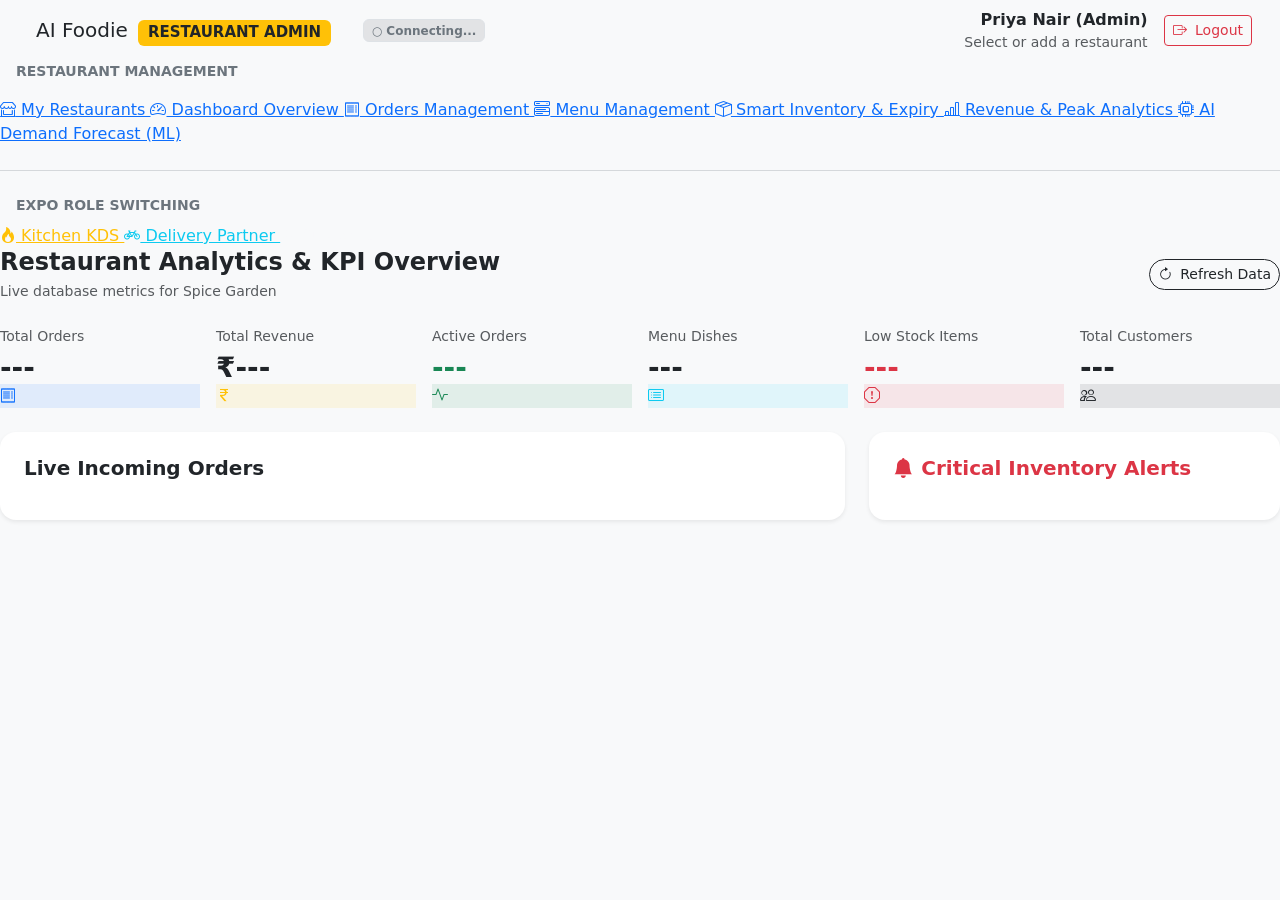
==== frontend/pages/admin-dashboard.html @ 6ed8cc40 "Update AI Foodie project" ====
<!DOCTYPE html>
<html lang="en">

<head>
  <meta charset="UTF-8">
  <meta name="viewport" content="width=device-width, initial-scale=1.0">
  <title>Restaurant Admin Dashboard – AI Foodie</title>
  <link rel="icon" href="/static/assets/aifoodie-mark.svg" type="image/svg+xml">
  <link href="https://fonts.googleapis.com/css2?family=Plus+Jakarta+Sans:wght@400;500;600;700;800&display=swap"
    rel="stylesheet">
  <link href="https://cdn.jsdelivr.net/npm/bootstrap@5.3.3/dist/css/bootstrap.min.css" rel="stylesheet">
  <link rel="stylesheet" href="https://cdn.jsdelivr.net/npm/bootstrap-icons@1.11.3/font/bootstrap-icons.min.css">
  <link rel="stylesheet" href="/css/style.css?v=20261118-visual-refresh">
  <!-- Chart.js (served locally for reliable dashboard rendering) -->
  <script src="/js/chart.umd.min.js"></script>
</head>

<body class="bg-light">

  <!-- Top Navbar -->
  <nav class="navbar navbar-custom sticky-top px-3">
    <div class="container-fluid">
      <div class="d-flex align-items-center gap-3">
        <a class="navbar-brand d-flex align-items-center gap-2 mb-0" href="/">
          <img class="brand-logo" src="/static/assets/aifoodie-mark.svg" alt="" aria-hidden="true">
          <span class="brand-font fs-5 text-dark">AI Foodie <span class="badge bg-warning text-dark ms-1">RESTAURANT
              ADMIN</span></span>
        </a>
        <span id="wsLiveIndicator" class="badge bg-secondary-subtle text-secondary border">○ Connecting...</span>
      </div>

      <div class="d-flex align-items-center gap-3">
        <time id="adminLiveClock" class="small text-muted d-none d-lg-inline" data-live-clock></time>
        <div class="d-none d-md-block text-end">
          <div class="fw-bold" id="adminUserName">Priya Nair (Admin)</div>
          <div class="small text-muted" id="adminRestaurantLabel">Select or add a restaurant</div>
        </div>
        <button class="btn btn-outline-danger btn-sm" onclick="API.logout()">
          <i class="bi bi-box-arrow-right me-1"></i> Logout
        </button>
      </div>
    </div>
  </nav>

  <div class="dashboard-container">
    <!-- Sidebar -->
    <div class="dashboard-sidebar">
      <div class="text-uppercase small text-secondary fw-bold mb-3 px-3">Restaurant Management</div>
      <a href="#restaurants" class="sidebar-link" onclick="switchTab('restaurants', this)">
        <i class="bi bi-shop-window"></i> My Restaurants
      </a>
      <a href="#overview" class="sidebar-link active" onclick="switchTab('overview', this)">
        <i class="bi bi-speedometer2"></i> Dashboard Overview
      </a>
      <a href="#orders" class="sidebar-link" onclick="switchTab('orders', this)">
        <i class="bi bi-receipt"></i> Orders Management
      </a>
      <a href="#menu" class="sidebar-link" onclick="switchTab('menu', this)">
        <i class="bi bi-menu-button-wide"></i> Menu Management
      </a>
      <a href="#inventory" class="sidebar-link" onclick="switchTab('inventory', this)">
        <i class="bi bi-box-seam"></i> Smart Inventory & Expiry
      </a>
      <a href="#analytics" class="sidebar-link" onclick="switchTab('analytics', this)">
        <i class="bi bi-bar-chart-line"></i> Revenue & Peak Analytics
      </a>
      <a href="#demand" class="sidebar-link" onclick="switchTab('demand', this)">
        <i class="bi bi-cpu"></i> AI Demand Forecast (ML)
      </a>

      <hr class="border-secondary my-4">
      <div class="text-uppercase small text-secondary fw-bold mb-2 px-3">Expo Role Switching</div>
      <a href="/pages/kitchen-dashboard.html" class="sidebar-link text-warning">
        <i class="bi bi-fire"></i> Kitchen KDS
      </a>
      <a href="/pages/delivery-dashboard.html" class="sidebar-link text-info">
        <i class="bi bi-bicycle"></i> Delivery Partner
      </a>
      <a href="/pages/customer-dashboard.html" class="sidebar-link text-light">
        <i class="bi bi-person"></i> Customer View
      </a>
    </div>

    <!-- Main Content Area -->
    <div class="dashboard-content">

      <div id="tab-restaurants" class="tab-pane" hidden>
        <div class="d-flex flex-wrap justify-content-between align-items-center gap-3 mb-4">
          <div>
            <h4 class="fw-bold mb-1">Restaurant Management</h4>
            <p class="text-muted small mb-0">Create restaurants and update the details customers see.</p>
          </div>
          <div class="d-flex gap-2">
            <select id="managedRestaurantSelect" class="form-select" aria-label="Select restaurant"
              onchange="selectManagedRestaurant(this.value)"></select>
            <button class="btn btn-primary-orange text-nowrap" type="button" onclick="startNewRestaurant()"><i
                class="bi bi-plus-lg me-1"></i> Add Restaurant</button>
          </div>
        </div>
        <div class="card border-0 shadow-sm rounded-4 p-4 bg-white">
          <form id="restaurantForm" class="row g-3">
            <div class="col-md-6"><label class="form-label">Restaurant name</label><input class="form-control"
                name="name" required maxlength="120"></div>
            <div class="col-md-6"><label class="form-label">Tagline</label><input class="form-control" name="tagline"
                maxlength="200"></div>
            <div class="col-md-6"><label class="form-label">Cuisine types</label><input class="form-control"
                name="cuisine_type" placeholder="Indian, Chinese" required></div>
            <div class="col-md-6"><label class="form-label">Phone</label><input class="form-control" name="phone"
                required></div>
            <div class="col-12"><label class="form-label">Description</label><textarea class="form-control"
                name="description" rows="2" required maxlength="1000"></textarea></div>
            <div class="col-md-8"><label class="form-label">Street address</label><input class="form-control"
                name="address" required maxlength="255"></div>
            <div class="col-md-4"><label class="form-label">City</label><input class="form-control" name="city"
                value="Bangalore" required></div>
            <div class="col-md-8"><label class="form-label">Image URL</label><input class="form-control" type="url"
                name="image_url" required maxlength="500"></div>
            <div class="col-md-4"><label class="form-label">Delivery time (minutes)</label><input class="form-control"
                type="number" name="delivery_time_mins" min="1" max="240" value="30" required></div>
            <div class="col-md-4"><label class="form-label">Cost for two (₹)</label><input class="form-control"
                type="number" name="cost_for_two" min="0" step="0.01" value="300" required></div>
            <div class="col-md-4 d-flex align-items-end pb-2">
              <div class="form-check"><input class="form-check-input" type="checkbox" name="is_pure_veg"
                  id="restaurantPureVeg"><label class="form-check-label" for="restaurantPureVeg">Pure vegetarian
                  kitchen</label></div>
            </div>
            <div class="col-12 d-flex gap-2"><button id="restaurantSaveButton" class="btn btn-primary-orange"
                type="submit">Save Restaurant</button><button class="btn btn-outline-secondary" type="button"
                onclick="startNewRestaurant()">Clear / Add New</button></div>
          </form>
        </div>
      </div>

      <!-- TAB 1: OVERVIEW -->
      <div id="tab-overview" class="tab-pane active">
        <div class="d-flex justify-content-between align-items-center mb-4">
          <div>
            <h4 class="fw-bold mb-1">Restaurant Analytics & KPI Overview</h4>
            <p class="text-muted small mb-0">Live database metrics for Spice Garden</p>
          </div>
          <button class="btn btn-outline-dark btn-sm rounded-pill" onclick="loadOverviewData()">
            <i class="bi bi-arrow-clockwise me-1"></i> Refresh Data
          </button>
        </div>

        <!-- KPI Cards Grid -->
        <div class="row g-3 mb-4">
          <div class="col-xl-2 col-md-4 col-6">
            <div class="stat-card">
              <div>
                <div class="text-muted small">Total Orders</div>
                <h3 class="fw-bold mb-0 mt-1" id="kpiTotalOrders">---</h3>
              </div>
              <div class="stat-icon bg-primary bg-opacity-10 text-primary"><i class="bi bi-receipt"></i></div>
            </div>
          </div>

          <div class="col-xl-2 col-md-4 col-6">
            <div class="stat-card">
              <div>
                <div class="text-muted small">Total Revenue</div>
                <h3 class="fw-bold brand-orange mb-0 mt-1" id="kpiTotalRevenue">₹---</h3>
              </div>
              <div class="stat-icon bg-warning bg-opacity-10 text-warning"><i class="bi bi-currency-rupee"></i></div>
            </div>
          </div>

          <div class="col-xl-2 col-md-4 col-6">
            <div class="stat-card">
              <div>
                <div class="text-muted small">Active Orders</div>
                <h3 class="fw-bold text-success mb-0 mt-1" id="kpiActiveOrders">---</h3>
              </div>
              <div class="stat-icon bg-success bg-opacity-10 text-success"><i class="bi bi-activity"></i></div>
            </div>
          </div>

          <div class="col-xl-2 col-md-4 col-6">
            <div class="stat-card">
              <div>
                <div class="text-muted small">Menu Dishes</div>
                <h3 class="fw-bold mb-0 mt-1" id="kpiMenuItems">---</h3>
              </div>
              <div class="stat-icon bg-info bg-opacity-10 text-info"><i class="bi bi-card-list"></i></div>
            </div>
          </div>

          <div class="col-xl-2 col-md-4 col-6">
            <div class="stat-card">
              <div>
                <div class="text-muted small">Low Stock Items</div>
                <h3 class="fw-bold text-danger mb-0 mt-1" id="kpiLowStock">---</h3>
              </div>
              <div class="stat-icon bg-danger bg-opacity-10 text-danger"><i class="bi bi-exclamation-octagon"></i></div>
            </div>
          </div>

          <div class="col-xl-2 col-md-4 col-6">
            <div class="stat-card">
              <div>
                <div class="text-muted small">Total Customers</div>
                <h3 class="fw-bold mb-0 mt-1" id="kpiCustomerCount">---</h3>
              </div>
              <div class="stat-icon bg-dark bg-opacity-10 text-dark"><i class="bi bi-people"></i></div>
            </div>
          </div>
        </div>

        <!-- Quick Summary & Quick Actions Row -->
        <div class="row g-4 mb-4">
          <div class="col-lg-8">
            <div class="card border-0 shadow-sm rounded-4 p-4 bg-white">
              <h5 class="fw-bold mb-3">Live Incoming Orders</h5>
              <div id="overviewLiveOrdersTable" class="table-responsive">
                <!-- Dynamic table -->
              </div>
            </div>
          </div>

          <div class="col-lg-4">
            <div class="card border-0 shadow-sm rounded-4 p-4 bg-white mb-4">
              <h5 class="fw-bold mb-3 text-danger"><i class="bi bi-bell-fill me-2"></i>Critical Inventory Alerts</h5>
              <div id="overviewLowStockList" class="d-flex flex-column gap-2">
                <!-- Dynamic low stock list -->
              </div>
            </div>
          </div>
        </div>
      </div>

      <!-- TAB 2: ORDERS MANAGEMENT -->
      <div id="tab-orders" class="tab-pane" hidden>
        <div class="d-flex justify-content-between align-items-center mb-4">
          <div>
            <h4 class="fw-bold mb-1">Incoming & Active Orders</h4>
            <p class="text-muted small mb-0">Accept, reject, and update live orders</p>
          </div>
          <div class="d-flex gap-2">
            <select id="adminOrderStatusFilter" class="form-select form-select-sm" onchange="loadAdminOrders()">
              <option value="all">All Statuses</option>
              <option value="pending">Pending</option>
              <option value="confirmed">Confirmed</option>
              <option value="preparing">Preparing</option>
              <option value="ready">Ready</option>
              <option value="out_for_delivery">Out For Delivery</option>
              <option value="delivered">Delivered</option>
            </select>
            <button class="btn btn-outline-dark btn-sm" onclick="loadAdminOrders()"><i
                class="bi bi-arrow-clockwise"></i></button>
          </div>
        </div>

        <div class="card border-0 shadow-sm rounded-4 p-4 bg-white">
          <div class="table-responsive">
            <table class="table table-hover align-middle mb-0">
              <thead class="table-light small text-uppercase">
                <tr>
                  <th>Order #</th>
                  <th>Customer</th>
                  <th>Items</th>
                  <th>Total</th>
                  <th>Priority</th>
                  <th>Status</th>
                  <th>Actions</th>
                </tr>
              </thead>
              <tbody id="adminOrdersTableBody">
                <!-- Dynamic rows -->
              </tbody>
            </table>
          </div>
        </div>
      </div>

      <!-- TAB 3: MENU MANAGEMENT -->
      <div id="tab-menu" class="tab-pane" hidden>
        <div class="d-flex justify-content-between align-items-center mb-4">
          <div>
            <h4 class="fw-bold mb-1">Restaurant Menu Management</h4>
            <p class="text-muted small mb-0">Manage food items, pricing, images, and live availability</p>
          </div>
          <button class="btn btn-primary-orange btn-sm" data-bs-toggle="modal" data-bs-target="#addDishModal">
            <i class="bi bi-plus-lg me-1"></i> Add New Dish
          </button>
        </div>

        <div class="card border-0 shadow-sm rounded-4 p-4 bg-white">
          <div class="table-responsive">
            <table class="table table-hover align-middle mb-0">
              <thead class="table-light small text-uppercase">
                <tr>
                  <th>Dish</th>
                  <th>Category</th>
                  <th>Price</th>
                  <th>Prep Time</th>
                  <th>Availability</th>
                  <th>Actions</th>
                </tr>
              </thead>
              <tbody id="adminMenuTableBody">
                <!-- Dynamic rows -->
              </tbody>
            </table>
          </div>
        </div>
      </div>

      <!-- TAB 4: SMART INVENTORY & WASTE -->
      <div id="tab-inventory" class="tab-pane" hidden>
        <div class="d-flex justify-content-between align-items-center mb-4">
          <div>
            <h4 class="fw-bold mb-1">Smart Ingredient Inventory & Food Waste Prevention</h4>
            <p class="text-muted small mb-0">Automatic order deductions, low-stock threshold triggers, and shelf-life
              tracking</p>
          </div>
          <button class="btn btn-outline-dark btn-sm rounded-pill" onclick="loadInventoryTab()">
            <i class="bi bi-arrow-clockwise me-1"></i> Refresh Stock
          </button>
        </div>

        <div class="card border-0 shadow-sm rounded-4 p-4 bg-white mb-4">
          <h5 class="fw-bold mb-3"><i class="bi bi-plus-circle text-success me-2"></i>Add Ingredient</h5>
          <form id="addIngredientForm" class="row g-3">
            <div class="col-md-4">
              <label class="form-label small fw-bold" for="ingredientName">Name</label>
              <input id="ingredientName" class="form-control" type="text" maxlength="120" required>
            </div>
            <div class="col-md-3">
              <label class="form-label small fw-bold" for="ingredientCategory">Category</label>
              <input id="ingredientCategory" class="form-control" type="text" maxlength="60" value="Produce" required>
            </div>
            <div class="col-md-2">
              <label class="form-label small fw-bold" for="ingredientUnit">Unit</label>
              <input id="ingredientUnit" class="form-control" type="text" maxlength="20" value="kg" required>
            </div>
            <div class="col-md-3">
              <label class="form-label small fw-bold" for="ingredientExpiry">Expiry date</label>
              <input id="ingredientExpiry" class="form-control" type="date">
            </div>
            <div class="col-md-3">
              <label class="form-label small fw-bold" for="ingredientStock">Starting stock</label>
              <input id="ingredientStock" class="form-control" type="number" min="0" step="0.01" value="0" required>
            </div>
            <div class="col-md-3">
              <label class="form-label small fw-bold" for="ingredientReorderLevel">Reorder level</label>
              <input id="ingredientReorderLevel" class="form-control" type="number" min="0" step="0.01" value="5" required>
            </div>
            <div class="col-md-3">
              <label class="form-label small fw-bold" for="ingredientCost">Cost per unit (₹)</label>
              <input id="ingredientCost" class="form-control" type="number" min="0" step="0.01" value="0" required>
            </div>
            <div class="col-md-3 d-flex align-items-end">
              <button id="addIngredientButton" class="btn btn-success w-100" type="submit">
                <i class="bi bi-plus-lg me-1"></i>Add Ingredient
              </button>
            </div>
          </form>
        </div>

        <div class="row g-4 mb-4">
          <!-- Low Stock Thresholds -->
          <div class="col-lg-6">
            <div class="card border-0 shadow-sm rounded-4 p-4 bg-white h-100">
              <h5 class="fw-bold mb-3 text-danger"><i class="bi bi-exclamation-triangle-fill me-2"></i>Low-Stock Restock
                Alerts</h5>
              <div id="inventoryAlertsList" class="d-flex flex-column gap-3">
                <!-- Dynamic items -->
              </div>
            </div>
          </div>

          <!-- Expiry & Waste Reduction -->
          <div class="col-lg-6">
            <div class="card border-0 shadow-sm rounded-4 p-4 bg-white h-100">
              <h5 class="fw-bold mb-3 text-warning"><i class="bi bi-hourglass-bottom me-2"></i>Expiry & Shelf-Life Watch
                (< 3 Days)</h5>
                  <div id="inventoryExpiryList" class="d-flex flex-column gap-3">
                    <!-- Dynamic items -->
                  </div>
            </div>
          </div>
        </div>

        <!-- Full Inventory Table -->
        <div class="card border-0 shadow-sm rounded-4 p-4 bg-white">
          <h5 class="fw-bold mb-3">All Monitored Ingredients</h5>
          <div id="inventoryTableContainer" class="table-responsive">
            <!-- Dynamic table -->
          </div>
        </div>

        <div class="row g-4 mt-1">
          <div class="col-lg-5">
            <div class="card border-0 shadow-sm rounded-4 p-4 bg-white h-100">
              <h5 class="fw-bold mb-3 text-danger"><i class="bi bi-trash3 me-2"></i>Log Food Waste</h5>
              <form id="wasteLogForm" class="row g-3">
                <div class="col-12">
                  <label class="form-label small fw-bold" for="wasteIngredientId">Ingredient</label>
                  <select id="wasteIngredientId" class="form-select" required>
                    <option value="">Choose an ingredient</option>
                  </select>
                </div>
                <div class="col-md-6">
                  <label class="form-label small fw-bold" for="wasteQuantity">Quantity</label>
                  <input id="wasteQuantity" class="form-control" type="number" min="0.01" step="0.01" required>
                </div>
                <div class="col-md-6">
                  <label class="form-label small fw-bold" for="wasteReason">Reason</label>
                  <select id="wasteReason" class="form-select" required>
                    <option value="Expired">Expired</option>
                    <option value="Spoiled">Spoiled</option>
                    <option value="Overproduction">Overproduction</option>
                    <option value="Damage / Spillage">Damage / Spillage</option>
                    <option value="Incorrect preparation">Incorrect preparation</option>
                  </select>
                </div>
                <div class="col-12">
                  <button class="btn btn-danger w-100" type="submit"><i class="bi bi-trash me-1"></i>Record Waste</button>
                </div>
              </form>
            </div>
          </div>
          <div class="col-lg-7">
            <div class="card border-0 shadow-sm rounded-4 p-4 bg-white h-100">
              <h5 class="fw-bold mb-3 text-success"><i class="bi bi-lightbulb me-2"></i>Waste Prevention Actions</h5>
              <div id="wastePreventionList" class="d-flex flex-column gap-3"></div>
            </div>
          </div>
        </div>
      </div>

      <!-- TAB 5: REVENUE & PEAK HOURS ANALYTICS (Chart.js) -->
      <div id="tab-analytics" class="tab-pane" hidden>
        <div class="d-flex justify-content-between align-items-center mb-4">
          <div>
            <h4 class="fw-bold mb-1">Sales & Operational Analytics</h4>
            <p class="text-muted small mb-0">Generated directly from SQL database transaction logs</p>
          </div>
        </div>

        <div class="row g-4 mb-4">
          <div class="col-lg-8">
            <div class="card border-0 shadow-sm rounded-4 p-4 bg-white">
              <div class="d-flex justify-content-between align-items-center mb-3">
                <h5 class="fw-bold mb-0">Revenue Analytics (Last 7 Days)</h5>
                <span class="badge bg-success-subtle text-success">Daily Aggregation</span>
              </div>
              <div class="chart-panel chart-panel-tall">
                <canvas id="dailyRevenueChart"></canvas>
              </div>
            </div>
          </div>

          <div class="col-lg-4">
            <div class="card border-0 shadow-sm rounded-4 p-4 bg-white">
              <h5 class="fw-bold mb-3">Peak Ordering Hours</h5>
              <div class="chart-panel chart-panel-tall">
                <canvas id="peakHoursChart"></canvas>
              </div>
            </div>
          </div>
        </div>

        <div class="row g-4">
          <div class="col-lg-6">
            <div class="card border-0 shadow-sm rounded-4 p-4 bg-white">
              <h5 class="fw-bold mb-3">Best-Selling Dishes</h5>
              <div class="chart-panel chart-panel-short">
                <canvas id="bestsellersChart"></canvas>
              </div>
            </div>
          </div>

          <div class="col-lg-6">
            <div class="card border-0 shadow-sm rounded-4 p-4 bg-white">
              <h5 class="fw-bold mb-3">Monthly Growth Trends</h5>
              <div class="chart-panel chart-panel-short">
                <canvas id="monthlyGrowthChart"></canvas>
              </div>
            </div>
          </div>
        </div>

        <div class="row g-4 mt-1">
          <div class="col-lg-12">
            <div class="card border-0 shadow-sm rounded-4 p-4 bg-white">
              <h5 class="fw-bold mb-3">Dish Sales Performance</h5>
              <div class="table-responsive">
                <table class="table align-middle mb-0">
                  <thead><tr><th>Performance</th><th>Dish</th><th>Orders</th><th>Revenue</th></tr></thead>
                  <tbody id="salesPerformanceTable"><tr><td colspan="4" class="text-muted">Loading...</td></tr></tbody>
                </table>
              </div>
            </div>
          </div>
        </div>
      </div>

      <!-- TAB 6: AI DEMAND FORECAST -->
      <div id="tab-demand" class="tab-pane" hidden>
        <div class="d-flex justify-content-between align-items-center mb-4">
          <div>
            <span class="badge bg-dark text-white rounded-pill mb-1"><i class="bi bi-cpu text-warning me-1"></i>
              SCIKIT-LEARN POWERED</span>
            <h4 class="fw-bold mb-1">AI Food Demand Prediction</h4>
            <p class="text-muted small mb-0">RandomForestRegressor forecasting tomorrow's demand and optimal prep
              buffers</p>
          </div>
          <button class="btn btn-outline-dark btn-sm rounded-pill" onclick="loadDemandForecast()">
            <i class="bi bi-arrow-clockwise me-1"></i> Re-Train & Forecast
          </button>
        </div>

        <div class="card border-0 shadow-sm rounded-4 p-4 bg-white">
          <div class="table-responsive">
            <table class="table table-hover align-middle mb-0">
              <thead class="table-light small text-uppercase">
                <tr>
                  <th>Dish Name</th>
                  <th>Category</th>
                  <th>Current Price</th>
                  <th>Predicted Demand (Tomorrow)</th>
                  <th>Recommended Prep Qty</th>
                  <th>Estimated Peak Hour</th>
                  <th>Confidence</th>
                </tr>
              </thead>
              <tbody id="demandForecastTableBody">
                <!-- Dynamic rows -->
              </tbody>
            </table>
          </div>
        </div>
      </div>

    </div>
  </div>

  <!-- Add New Dish Modal -->
  <div class="modal fade" id="addDishModal" tabindex="-1">
    <div class="modal-dialog modal-dialog-centered">
      <div class="modal-content rounded-4 border-0">
        <div class="modal-header border-0 pb-0">
          <h5 class="modal-title fw-bold">Add New Food Item</h5>
          <button type="button" class="btn-close" data-bs-dismiss="modal"></button>
        </div>
        <div class="modal-body">
          <form id="addDishForm">
            <div class="mb-3">
              <label class="form-label small fw-bold">Dish Name</label>
              <input type="text" id="dishName" class="form-control" required placeholder="e.g. Mysore Masala Dosa">
            </div>
            <div class="row g-2 mb-3">
              <div class="col-6">
                <label class="form-label small fw-bold">Price (₹)</label>
                <input type="number" id="dishPrice" class="form-control" required min="1" step="0.5" value="120">
              </div>
              <div class="col-6">
                <label class="form-label small fw-bold">Discount Price (Optional)</label>
                <input type="number" id="dishDiscount" class="form-control" min="1" step="0.5">
              </div>
            </div>
            <div class="row g-2 mb-3">
              <div class="col-6">
                <label class="form-label small fw-bold">Category</label>
                <select id="dishCategory" class="form-select">
                  <option value="1">South Indian</option>
                  <option value="2">North Indian</option>
                  <option value="3">Pizza</option>
                  <option value="4">Burgers</option>
                  <option value="5">Biryani</option>
                </select>
              </div>
              <div class="col-6">
                <label class="form-label small fw-bold">Prep Time (Mins)</label>
                <input type="number" id="dishPrepTime" class="form-control" required min="1" value="15">
              </div>
            </div>
            <div class="mb-3">
              <label class="form-label small fw-bold">Image URL</label>
              <input type="url" id="dishImageUrl" class="form-control" required
                value="https://images.unsplash.com/photo-1668236543090-82eba5ee5976?w=600&auto=format&fit=crop&q=80">
            </div>
            <div class="mb-3">
              <label class="form-label small fw-bold">Description</label>
              <textarea id="dishDescription" class="form-control" rows="2"
                placeholder="Describe the flavors and ingredients..."></textarea>
            </div>
            <div class="form-check form-switch mb-3">
              <input class="form-check-input" type="checkbox" id="dishIsVeg" checked>
              <label class="form-check-label small fw-bold text-success" for="dishIsVeg">100% Vegetarian</label>
            </div>
            <button type="submit" class="btn btn-primary-orange w-100 py-2">Create Menu Item</button>
          </form>
        </div>
      </div>
    </div>
  </div>

  <script src="https://cdn.jsdelivr.net/npm/bootstrap@5.3.3/dist/js/bootstrap.bundle.min.js"></script>
  <script src="/js/api.js?v=20261119-inventory"></script>
  <script src="/js/auth.js"></script>
  <script src="/js/websocket.js"></script>
  <script src="/js/ui.js?v=20261119-datetime"></script>

  <script>
    let dailyChart = null;
    let peakChart = null;
    let bestsellersChart = null;
    let monthlyChart = null;
    let selectedRestaurantId = null;
    let editingRestaurantId = null;
    let currentInventoryItems = [];

    document.addEventListener("DOMContentLoaded", async () => {
      // Guard: Restaurant Admin or Super Admin only
      if (!Auth.checkAuthGuard(["restaurant_admin", "super_admin"])) return;

      await loadManagedRestaurants();
      if (selectedRestaurantId) {
        refreshRestaurantData();
        const hashTab = window.location.hash.replace("#", "");
        if (["restaurants", "overview", "orders", "menu", "inventory", "analytics", "demand"].includes(hashTab)) {
          const link = document.querySelector(`.sidebar-link[href="#${hashTab}"]`);
          if (link) switchTab(hashTab, link);
        }
      }
      else switchTab("restaurants", document.querySelector('[href="#restaurants"]'));
      document.getElementById("restaurantForm").addEventListener("submit", saveRestaurant);
      document.getElementById("addIngredientForm").addEventListener("submit", addInventoryIngredient);
      document.getElementById("wasteLogForm").addEventListener("submit", logFoodWaste);

      // Listen to real-time events
      WSClient.addListener((event) => {
        if (event.event === "NEW_ORDER" || event.event === "ORDER_STATUS_CHANGED") {
          loadOverviewData();
          loadAdminOrders();
        }
      });

      // Handle Add Dish Form
      document.getElementById("addDishForm").addEventListener("submit", async (e) => {
        e.preventDefault();
        const payload = {
          restaurant_id: selectedRestaurantId,
          category_id: parseInt(document.getElementById("dishCategory").value),
          name: document.getElementById("dishName").value.trim(),
          description: document.getElementById("dishDescription").value.trim() || "Delicious chef prepared food.",
          image_url: document.getElementById("dishImageUrl").value.trim(),
          price: parseFloat(document.getElementById("dishPrice").value),
          discount_price: document.getElementById("dishDiscount").value ? parseFloat(document.getElementById("dishDiscount").value) : null,
          prep_time_minutes: parseInt(document.getElementById("dishPrepTime").value),
          is_veg: document.getElementById("dishIsVeg").checked
        };

        try {
          await API.request("/api/menu/item", { method: "POST", body: JSON.stringify(payload) });
          Auth.showToast("New dish added to menu!", "success");
          bootstrap.Modal.getInstance(document.getElementById("addDishModal")).hide();
          document.getElementById("addDishForm").reset();
          loadAdminMenu();
        } catch (err) {
          Auth.showToast(err.message, "danger");
        }
      });
    });

    async function loadManagedRestaurants() {
      const select = document.getElementById("managedRestaurantSelect");
      try {
        const restaurants = await API.getManagedRestaurants();
        select.innerHTML = restaurants.map(r => `<option value="${r.id}">${r.name}</option>`).join("");
        if (restaurants.length) {
          selectedRestaurantId = restaurants.some(r => r.id === Number(selectedRestaurantId))
            ? Number(selectedRestaurantId)
            : restaurants[0].id;
          select.value = selectedRestaurantId;
          const current = restaurants.find(r => r.id === selectedRestaurantId);
          document.getElementById("adminRestaurantLabel").textContent = current ? `${current.name} • ${current.city}` : "";
          populateRestaurantForm(current);
        } else {
          selectedRestaurantId = null;
          select.innerHTML = '<option value="">No restaurants yet</option>';
          document.getElementById("adminRestaurantLabel").textContent = "Add your first restaurant";
          startNewRestaurant();
        }
        return restaurants;
      } catch (err) {
        Auth.showToast(err.message || "Could not load restaurants", "danger");
        select.innerHTML = '<option value="">Unable to load restaurants</option>';
        return [];
      }
    }

    function refreshRestaurantData() {
      if (!selectedRestaurantId) return;
      loadOverviewData();
      loadAdminOrders();
      loadAdminMenu();
      loadInventoryTab();
      loadAnalyticsCharts();
      loadDemandForecast();
    }

    function selectManagedRestaurant(id) {
      selectedRestaurantId = Number(id) || null;
      const option = [...document.getElementById("managedRestaurantSelect").options]
        .find(item => Number(item.value) === selectedRestaurantId);
      if (option) document.getElementById("adminRestaurantLabel").textContent = option.textContent;
      API.getManagedRestaurants().then(items => {
        const restaurant = items.find(item => item.id === selectedRestaurantId);
        if (restaurant) {
          document.getElementById("adminRestaurantLabel").textContent = `${restaurant.name} • ${restaurant.city}`;
          populateRestaurantForm(restaurant);
        }
      });
      refreshRestaurantData();
    }

    function startNewRestaurant() {
      editingRestaurantId = null;
      document.getElementById("restaurantForm").reset();
      document.getElementById("restaurantSaveButton").textContent = "Create Restaurant";
      document.getElementById("managedRestaurantSelect").value = "";
    }

    function populateRestaurantForm(restaurant) {
      if (!restaurant) return;
      editingRestaurantId = restaurant.id;
      const form = document.getElementById("restaurantForm");
      for (const key of ["name", "tagline", "description", "cuisine_type", "address", "city", "phone", "image_url", "delivery_time_mins", "cost_for_two"]) {
        form.elements[key].value = restaurant[key] ?? "";
      }
      form.elements.is_pure_veg.checked = Boolean(restaurant.is_pure_veg);
      document.getElementById("restaurantSaveButton").textContent = "Save Changes";
    }

    async function saveRestaurant(event) {
      event.preventDefault();
      const form = event.currentTarget;
      const payload = Object.fromEntries(new FormData(form).entries());
      payload.is_pure_veg = form.elements.is_pure_veg.checked;
      payload.delivery_time_mins = Number(payload.delivery_time_mins);
      payload.cost_for_two = Number(payload.cost_for_two);
      const wasEditing = Boolean(editingRestaurantId);
      try {
        const saved = wasEditing
          ? await API.updateRestaurant(editingRestaurantId, payload)
          : await API.createRestaurant(payload);
        selectedRestaurantId = saved.id;
        await loadManagedRestaurants();
        document.getElementById("managedRestaurantSelect").value = saved.id;
        Auth.showToast(wasEditing ? "Restaurant details updated" : "Restaurant created", "success");
        refreshRestaurantData();
      } catch (err) {
        Auth.showToast(err.message || "Could not save restaurant", "danger");
      }
    }

    function switchTab(tabId, el) {
      document.querySelectorAll(".tab-pane").forEach(p => { p.hidden = true; p.classList.remove("active"); });
      document.querySelectorAll(".sidebar-link").forEach(l => l.classList.remove("active"));
      const target = document.getElementById(`tab-${tabId}`);
      target.hidden = false;
      target.classList.add("active");
      el.classList.add("active");
      window.requestAnimationFrame(() => {
        if (tabId === "analytics") loadAnalyticsCharts();
        if (tabId === "inventory") loadInventoryTab();
        if (tabId === "demand") loadDemandForecast();
        if (tabId === "overview") loadOverviewData();
      });
    }

    async function loadOverviewData() {
      try {
        const stats = await API.getAdminStats(selectedRestaurantId);
        document.getElementById("kpiTotalOrders").textContent = stats.total_orders;
        document.getElementById("kpiTotalRevenue").textContent = `₹${stats.total_revenue.toFixed(2)}`;
        document.getElementById("kpiActiveOrders").textContent = stats.active_orders;
        document.getElementById("kpiMenuItems").textContent = stats.total_menu_items;
        document.getElementById("kpiLowStock").textContent = stats.low_stock_items;
        document.getElementById("kpiCustomerCount").textContent = stats.customer_count;

        // Load active orders mini table
        const orders = await API.getAdminOrders(selectedRestaurantId, "all");
        const activeOrders = orders.filter(o => ["pending", "confirmed", "preparing", "ready", "out_for_delivery"].includes(o.status)).slice(0, 5);

        const tableContainer = document.getElementById("overviewLiveOrdersTable");
        if (activeOrders.length === 0) {
          tableContainer.innerHTML = `<div class="text-muted small py-3">No active orders at the moment.</div>`;
        } else {
          tableContainer.innerHTML = `
            <table class="table table-sm align-middle">
              <thead>
                <tr>
                  <th>Order #</th>
                  <th>Customer</th>
                  <th>Items</th>
                  <th>Total</th>
                  <th>Status</th>
                </tr>
              </thead>
              <tbody>
                ${activeOrders.map(o => `
                  <tr>
                    <td><strong>#${o.order_number}</strong></td>
                    <td>${o.customer_name}</td>
                    <td>${o.items.map(i => `${i.quantity}x ${i.name}`).join(', ')}</td>
                    <td class="brand-orange fw-bold">₹${o.total_amount.toFixed(2)}</td>
                    <td><span class="badge ${o.status === 'pending' ? 'bg-warning text-dark' : 'bg-primary'} text-uppercase">${o.status}</span></td>
                  </tr>
                `).join('')}
              </tbody>
            </table>
          `;
        }
      } catch (err) {
        console.error("Overview error:", err);
      }
    }

    async function loadAdminOrders() {
      const filter = document.getElementById("adminOrderStatusFilter")?.value || "all";
      const tbody = document.getElementById("adminOrdersTableBody");
      try {
        const orders = await API.getAdminOrders(selectedRestaurantId, filter);
        if (orders.length === 0) {
          tbody.innerHTML = `<tr><td colspan="7" class="text-center py-4 text-muted">No orders found.</td></tr>`;
          return;
        }

        tbody.innerHTML = orders.map(o => `
          <tr>
            <td><strong>#${o.order_number}</strong><div class="small text-muted">${UI.escapeHtml(UI.formatDateTime(o.created_at))}</div></td>
            <td>${o.customer_name}<div class="small text-muted">${o.customer_phone || ''}</div></td>
            <td><small>${o.items.map(i => `${i.quantity}x ${i.name}`).join('<br>')}</small></td>
            <td class="fw-bold brand-orange">₹${o.total_amount.toFixed(2)}</td>
            <td><span class="badge bg-dark">Score: ${o.priority_score.toFixed(1)}</span></td>
            <td>
              <span class="badge ${o.status === 'delivered' ? 'bg-success' : o.status === 'cancelled' ? 'bg-danger' : 'bg-warning text-dark'} text-uppercase">
                ${o.status}
              </span>
            </td>
            <td>
              <div class="dropdown">
                <button class="btn btn-sm btn-outline-dark dropdown-toggle" type="button" data-bs-toggle="dropdown">
                  Action
                </button>
                <ul class="dropdown-menu">
                  ${o.status === 'pending' ? `<li><button class="dropdown-item" onclick="updateOrderStatus(${o.id}, 'confirmed')">Accept Order</button></li><li><button class="dropdown-item text-danger" onclick="updateOrderStatus(${o.id}, 'cancelled')">Cancel / Reject</button></li>` : ''}
                  ${o.status === 'confirmed' ? `<li><button class="dropdown-item" onclick="updateOrderStatus(${o.id}, 'preparing')">Set Preparing</button></li><li><button class="dropdown-item text-danger" onclick="updateOrderStatus(${o.id}, 'cancelled')">Cancel / Reject</button></li>` : ''}
                  ${o.status === 'preparing' ? `<li><button class="dropdown-item" onclick="updateOrderStatus(${o.id}, 'ready')">Mark Ready</button></li><li><button class="dropdown-item text-danger" onclick="updateOrderStatus(${o.id}, 'cancelled')">Cancel / Reject</button></li>` : ''}
                  ${o.status === 'ready' ? `<li><button class="dropdown-item text-danger" onclick="updateOrderStatus(${o.id}, 'cancelled')">Cancel Order</button></li>` : ''}
                  ${!['pending', 'confirmed', 'preparing', 'ready'].includes(o.status) ? '<li><span class="dropdown-item-text text-muted">No actions available</span></li>' : ''}
                </ul>
              </div>
            </td>
          </tr>
        `).join('');
      } catch (err) {
        tbody.innerHTML = `<tr><td colspan="7" class="text-danger">${err.message}</td></tr>`;
      }
    }

    async function updateOrderStatus(orderId, status) {
      try {
        await API.updateOrderStatus(orderId, status, `Admin updated status to ${status}`);
        Auth.showToast(`Order status updated to ${status}`, "success");
        loadAdminOrders();
        loadOverviewData();
      } catch (err) {
        Auth.showToast(err.message, "danger");
      }
    }

    async function loadAdminMenu() {
      const tbody = document.getElementById("adminMenuTableBody");
      try {
        const items = await API.getMenuItems({ restaurant_id: selectedRestaurantId });
        tbody.innerHTML = items.map(item => `
          <tr>
            <td>
              <div class="d-flex align-items-center gap-2">
                <img src="${item.image_url}" alt="${item.name}" class="rounded-2 admin-menu-thumbnail">
                <div>
                  <div class="d-flex align-items-center gap-1">
                    <span class="${item.is_veg ? 'veg-indicator' : 'nonveg-indicator'}"></span>
                    <strong>${item.name}</strong>
                  </div>
                  <div class="small text-muted line-clamp-1 admin-menu-description">${item.description}</div>
                </div>
              </div>
            </td>
            <td><span class="badge bg-light text-dark border">${item.category ? item.category.name : 'Main'}</span></td>
            <td class="fw-bold brand-orange">₹${item.price.toFixed(2)}</td>
            <td>${item.prep_time_minutes}m</td>
            <td>
              <span class="badge ${item.is_available ? 'bg-success' : 'bg-danger'}">
                ${item.is_available ? 'Available' : 'Out of Stock'}
              </span>
            </td>
            <td>
              <button class="btn btn-sm btn-outline-dark me-1" onclick="toggleItemAvail(${item.id})">
                <i class="bi bi-power"></i> Toggle
              </button>
            </td>
          </tr>
        `).join('');
      } catch (err) {
        tbody.innerHTML = `<tr><td colspan="6" class="text-danger">${err.message}</td></tr>`;
      }
    }

    async function toggleItemAvail(itemId) {
      try {
        const res = await API.toggleMenuItemAvailability(itemId);
        Auth.showToast(res.message, "info");
        loadAdminMenu();
      } catch (err) {
        Auth.showToast(err.message, "danger");
      }
    }

    async function loadInventoryTab() {
      try {
        const inv = await API.getInventory(selectedRestaurantId);

        const ingredients = Array.isArray(inv.inventory_items) ? inv.inventory_items : [];
        currentInventoryItems = ingredients;
        const wasteSelect = document.getElementById("wasteIngredientId");
        wasteSelect.innerHTML = '<option value="">Choose an ingredient</option>' + ingredients.map(item =>
          `<option value="${Number(item.id)}">${UI.escapeHtml(item.name)} · ${item.current_stock} ${UI.escapeHtml(item.unit)}</option>`
        ).join("");

        document.getElementById("inventoryTableContainer").innerHTML = ingredients.length
          ? `<table class="table align-middle mb-0">
              <thead><tr><th>Ingredient</th><th>Category</th><th>Stock</th><th>Reorder level</th><th>Expiry</th><th>Status</th><th>Action</th></tr></thead>
              <tbody>${ingredients.map(item => `
                <tr>
                  <td class="fw-semibold">${UI.escapeHtml(item.name)}</td>
                  <td>${UI.escapeHtml(item.category)}</td>
                  <td>${item.current_stock} ${UI.escapeHtml(item.unit)}</td>
                  <td>${item.reorder_level} ${UI.escapeHtml(item.unit)}</td>
                  <td>${item.expiry_date ? UI.escapeHtml(item.expiry_date) : "Not set"}</td>
                  <td><span class="badge ${item.is_expired ? "bg-dark" : item.is_low_stock ? "bg-danger" : "bg-success"}">${item.is_expired ? "Expired" : item.is_low_stock ? "Low stock" : "Healthy"}</span></td>
                  <td>${item.is_expired && item.current_stock > 0 ? `<button class="btn btn-sm btn-outline-danger" type="button" onclick="removeExpiredStock(${Number(item.id)})">Remove expired stock</button>` : '<span class="text-muted small">-</span>'}</td>
                </tr>`).join("")}
              </tbody>
            </table>`
          : '<div class="text-muted small">No monitored ingredients are available for this restaurant.</div>';

        const preventionContainer = document.getElementById("wastePreventionList");
        const preventionItems = inv.expiry_warnings || [];
        preventionContainer.innerHTML = preventionItems.length
          ? preventionItems.map(item => `
              <div class="p-3 border rounded-3 bg-success bg-opacity-10">
                <strong class="d-block">${UI.escapeHtml(item.name)}</strong>
                <div class="small text-muted">${item.days_remaining >= 0 ? `${item.days_remaining} days remaining` : "Past expiry date"}</div>
                <div class="small mt-2"><i class="bi bi-lightbulb-fill text-success me-1"></i>${UI.escapeHtml(item.ai_prevention_action)}</div>
              </div>`).join("")
          : '<div class="text-success small"><i class="bi bi-check-circle me-1"></i>No urgent expiry risks detected.</div>';

        // Alerts List
        const alertsContainer = document.getElementById("inventoryAlertsList");
        const overviewAlerts = document.getElementById("overviewLowStockList");
        if (inv.low_stock_alerts.length === 0) {
          alertsContainer.innerHTML = `<div class="text-success small"><i class="bi bi-check-circle me-1"></i>All ingredient stock levels are optimal.</div>`;
          overviewAlerts.innerHTML = `<div class="text-success small">Stock levels normal.</div>`;
        } else {
          const html = inv.low_stock_alerts.map(a => `
            <div class="p-3 border rounded-3 bg-light d-flex justify-content-between align-items-center">
              <div>
                <strong class="d-block">${UI.escapeHtml(a.name)}</strong>
                <span class="small text-danger fw-bold">Stock: ${a.current_stock} ${UI.escapeHtml(a.unit)} (Reorder level: ${a.reorder_level} ${UI.escapeHtml(a.unit)})</span>
              </div>
              ${a.is_expired
                ? '<span class="badge bg-dark">Expired - add a new batch</span>'
                : `<button class="btn btn-sm btn-outline-danger" onclick="restockItemPrompt(${Number(a.id)})">Restock +${a.recommended_order} ${UI.escapeHtml(a.unit)}</button>`}
            </div>
          `).join('');
          alertsContainer.innerHTML = html;
          overviewAlerts.innerHTML = html;
        }

        // Expiry List
        const expiryContainer = document.getElementById("inventoryExpiryList");
        if (inv.expiry_warnings.length === 0) {
          expiryContainer.innerHTML = `<div class="text-muted small">No items nearing expiry.</div>`;
        } else {
          expiryContainer.innerHTML = inv.expiry_warnings.map(e => `
            <div class="p-3 border border-warning rounded-3 bg-warning bg-opacity-10">
              <div class="d-flex justify-content-between mb-1">
                <strong>${e.name} (${e.current_stock} ${e.unit})</strong>
                <span class="badge bg-danger">${e.days_remaining} Days Left</span>
              </div>
              <div class="small text-muted mb-2">Financial Risk: <strong>${e.financial_risk}</strong></div>
              <div class="small text-dark bg-white p-2 rounded-2 border">
                <i class="bi bi-lightbulb text-warning me-1"></i><strong>AI Prevention:</strong> ${e.ai_prevention_action}
              </div>
            </div>
          `).join('');
        }
      } catch (err) {
        console.error(err);
      }
    }

    async function restockItemPrompt(id) {
      const ingredient = currentInventoryItems.find(item => Number(item.id) === Number(id));
      if (!ingredient || ingredient.is_expired) {
        Auth.showToast("Add a new batch instead of restocking an expired ingredient.", "warning");
        return;
      }
      const qty = prompt(`Enter quantity to add for ${ingredient.name} (e.g. 10):`, "10");
      if (qty && !isNaN(qty)) {
        try {
          await API.restockIngredient(id, parseFloat(qty));
          Auth.showToast(`Successfully restocked ${ingredient.name}!`, "success");
          loadInventoryTab();
          loadOverviewData();
        } catch (err) {
          Auth.showToast(err.message, "danger");
        }
      }
    }

    async function addInventoryIngredient(event) {
      event.preventDefault();
      if (!selectedRestaurantId) {
        Auth.showToast("Choose a restaurant before adding ingredients.", "warning");
        return;
      }

      const form = event.currentTarget;
      const button = document.getElementById("addIngredientButton");
      const payload = {
        restaurant_id: selectedRestaurantId,
        name: document.getElementById("ingredientName").value.trim(),
        category: document.getElementById("ingredientCategory").value.trim(),
        unit: document.getElementById("ingredientUnit").value.trim(),
        current_stock: Number(document.getElementById("ingredientStock").value),
        reorder_level: Number(document.getElementById("ingredientReorderLevel").value),
        cost_per_unit: Number(document.getElementById("ingredientCost").value),
        expiry_date: document.getElementById("ingredientExpiry").value || null,
      };

      button.disabled = true;
      try {
        await API.createIngredient(payload);
        form.reset();
        document.getElementById("ingredientCategory").value = "Produce";
        document.getElementById("ingredientUnit").value = "kg";
        document.getElementById("ingredientStock").value = "0";
        document.getElementById("ingredientReorderLevel").value = "5";
        document.getElementById("ingredientCost").value = "0";
        Auth.showToast("Ingredient added to inventory.", "success");
        await loadInventoryTab();
        await loadOverviewData();
      } catch (err) {
        Auth.showToast(err.message || "Could not add the ingredient.", "danger");
      } finally {
        button.disabled = false;
      }
    }

    async function removeExpiredStock(ingredientId) {
      const ingredient = currentInventoryItems.find(item => Number(item.id) === Number(ingredientId));
      if (!ingredient || !ingredient.is_expired || ingredient.current_stock <= 0) {
        Auth.showToast("This ingredient has no expired stock to remove.", "warning");
        return;
      }
      const quantity = Number(ingredient.current_stock);
      const confirmed = window.confirm(
        `Record ${quantity} ${ingredient.unit} of ${ingredient.name} as expired and remove it from available stock?`
      );
      if (!confirmed) return;

      try {
        const result = await API.logFoodWaste(ingredient.id, quantity, "Expired");
        Auth.showToast(
          `${quantity} ${ingredient.unit} of ${ingredient.name} removed from stock. Loss: ₹${Number(result.estimated_loss_amount).toFixed(2)}.`,
          "success"
        );
        await loadInventoryTab();
        await loadOverviewData();
      } catch (err) {
        Auth.showToast(err.message || "Could not remove the expired stock.", "danger");
      }
    }

    async function logFoodWaste(event) {
      event.preventDefault();
      const ingredientId = Number(document.getElementById("wasteIngredientId").value);
      const quantity = parseFloat(document.getElementById("wasteQuantity").value);
      const reason = document.getElementById("wasteReason").value;
      if (!ingredientId || !Number.isFinite(quantity) || quantity <= 0) {
        Auth.showToast("Choose an ingredient and enter a valid quantity.", "warning");
        return;
      }
      try {
        const result = await API.logFoodWaste(ingredientId, quantity, reason);
        Auth.showToast(`Waste logged. Estimated loss: ₹${Number(result.estimated_loss_amount).toFixed(2)}`, "success");
        document.getElementById("wasteLogForm").reset();
        await loadInventoryTab();
        await loadOverviewData();
      } catch (err) {
        Auth.showToast(err.message, "danger");
      }
    }

    async function loadAnalyticsCharts() {
      try {
        if (typeof Chart === "undefined") {
          ["dailyRevenueChart", "peakHoursChart", "bestsellersChart", "monthlyGrowthChart"].forEach(id => {
            const canvas = document.getElementById(id);
            if (canvas) {
              canvas.style.display = "none";
              const fallback = document.createElement("div");
              fallback.className = "alert alert-warning mb-0";
              fallback.textContent = "Chart library could not load. Refresh the page or check internet connectivity.";
              canvas.parentElement.appendChild(fallback);
            }
          });
          return;
        }
        const rev = await API.getRevenueAnalytics(selectedRestaurantId);
        const peak = await API.getPeakHoursAnalytics(selectedRestaurantId);
        const best = await API.getBestsellersAnalytics(selectedRestaurantId);
        const performance = await API.getSalesPerformance(selectedRestaurantId);
        const rows = [
          ...performance.best_selling.map(item => ({ ...item, level: "Best-selling", badge: "success" })),
          ...performance.least_selling.map(item => ({ ...item, level: "Least-selling", badge: "danger" }))
        ];
        document.getElementById("salesPerformanceTable").innerHTML = rows.length
          ? rows.map(item => `
            <tr>
              <td><span class="badge bg-${item.badge}-subtle text-${item.badge}">${item.level}</span></td>
              <td class="fw-semibold">${UI.escapeHtml(item.name)}</td>
              <td>${Number(item.order_count)}</td>
              <td>${UI.currency(item.revenue)}</td>
            </tr>`).join("")
          : '<tr><td colspan="4" class="text-muted">No sales data available</td></tr>';

        // Daily Chart
        const ctxDaily = document.getElementById("dailyRevenueChart").getContext("2d");
        if (dailyChart) dailyChart.destroy();
        dailyChart = new Chart(ctxDaily, {
          type: "line",
          data: {
            labels: rev.daily.labels,
            datasets: [{
              label: "Daily Revenue (₹)",
              data: rev.daily.data,
              borderColor: "#FF6B00",
              backgroundColor: "rgba(255, 107, 0, 0.1)",
              fill: true,
              tension: 0.3,
              borderWidth: 3
            }]
          },
          options: { responsive: true, maintainAspectRatio: false }
        });

        // Peak Hours Chart
        const ctxPeak = document.getElementById("peakHoursChart").getContext("2d");
        if (peakChart) peakChart.destroy();
        peakChart = new Chart(ctxPeak, {
          type: "bar",
          data: {
            labels: peak.labels,
            datasets: [{
              label: "Orders per Hour",
              data: peak.data,
              backgroundColor: "#171717",
              borderRadius: 6
            }]
          },
          options: { responsive: true, maintainAspectRatio: false }
        });

        // Best-sellers Chart
        const ctxBest = document.getElementById("bestsellersChart").getContext("2d");
        if (bestsellersChart) bestsellersChart.destroy();
        bestsellersChart = new Chart(ctxBest, {
          type: "doughnut",
          data: {
            labels: best.labels,
            datasets: [{
              data: best.order_counts,
              backgroundColor: ["#FF6B00", "#10B981", "#3B82F6", "#F59E0B", "#8B5CF6", "#EC4899", "#6B7280"]
            }]
          },
          options: { responsive: true, maintainAspectRatio: false }
        });

        // Monthly Trends
        const ctxMonthly = document.getElementById("monthlyGrowthChart").getContext("2d");
        if (monthlyChart) monthlyChart.destroy();
        monthlyChart = new Chart(ctxMonthly, {
          type: "bar",
          data: {
            labels: rev.monthly.labels,
            datasets: [{
              label: "Monthly GMV (₹)",
              data: rev.monthly.data,
              backgroundColor: "#FF6B00"
            }]
          },
          options: { responsive: true, maintainAspectRatio: false }
        });
      } catch (err) {
        console.error("Analytics chart error:", err);
      }
    }

    async function loadDemandForecast() {
      const tbody = document.getElementById("demandForecastTableBody");
      try {
        const data = await API.getDemandForecast(selectedRestaurantId);
        tbody.innerHTML = data.map(d => `
          <tr>
            <td><strong>${d.item_name}</strong></td>
            <td><span class="badge bg-light text-dark border">${d.category}</span></td>
            <td>₹${d.current_price.toFixed(2)}</td>
            <td><span class="fw-bold brand-orange fs-6">${d.predicted_demand_next_day} units</span></td>
            <td><span class="badge bg-success-subtle text-success fs-6">${d.recommended_prep_qty} units buffer</span></td>
            <td><small class="text-muted">${d.peak_hour}</small></td>
            <td><span class="badge bg-dark">${Math.round(d.confidence_score * 100)}% Match</span></td>
          </tr>
        `).join('');
      } catch (err) {
        tbody.innerHTML = `<tr><td colspan="7" class="text-danger">${err.message}</td></tr>`;
      }
    }
  </script>
</body>

</html>
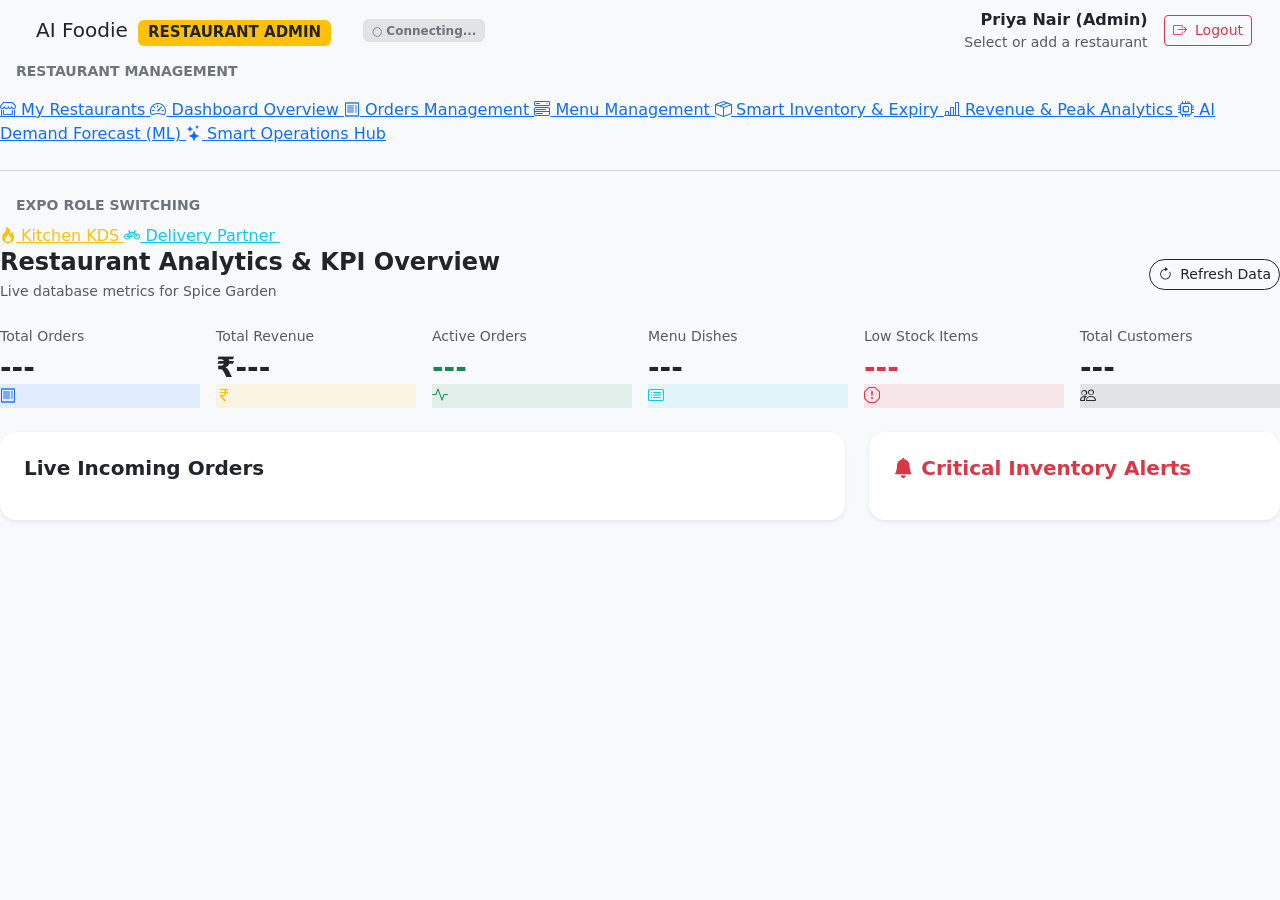
==== commit c86be89c: "Add smart hub features" ====
--- a/frontend/pages/admin-dashboard.html
+++ b/frontend/pages/admin-dashboard.html
@@ -66,6 +66,9 @@
       </a>
       <a href="#demand" class="sidebar-link" onclick="switchTab('demand', this)">
         <i class="bi bi-cpu"></i> AI Demand Forecast (ML)
+      </a>
+      <a href="#intelligence" class="sidebar-link" onclick="switchTab('intelligence', this)">
+        <i class="bi bi-stars"></i> Smart Operations Hub
       </a>
 
       <hr class="border-secondary my-4">
@@ -533,6 +536,28 @@
         </div>
       </div>
 
+      <div id="tab-intelligence" class="tab-pane" hidden>
+        <div class="d-flex flex-wrap justify-content-between align-items-center gap-3 mb-4">
+          <div>
+            <span class="badge bg-dark text-white rounded-pill mb-1"><i class="bi bi-stars text-warning me-1"></i>LIVE DECISION SUPPORT</span>
+            <h4 class="fw-bold mb-1">Smart Operations Hub</h4>
+            <p class="text-muted small mb-0">Kitchen digital twin, early delay warnings, menu actions, procurement and grounded operations copilot.</p>
+          </div>
+          <button class="btn btn-outline-dark btn-sm" type="button" onclick="loadSmartOperations()"><i class="bi bi-arrow-clockwise me-1"></i>Refresh intelligence</button>
+        </div>
+        <div class="row g-3 mb-4">
+          <div class="col-md-4"><div class="card border-0 shadow-sm rounded-4 p-3 bg-white h-100"><div class="text-muted small">Kitchen queue pressure</div><h3 id="twinPressure" class="fw-bold mb-1">—</h3><div id="twinMode" class="small text-muted">Loading…</div></div></div>
+          <div class="col-md-4"><div class="card border-0 shadow-sm rounded-4 p-3 bg-white h-100"><div class="text-muted small">Projected queue clearance</div><h3 id="twinClearance" class="fw-bold mb-1">—</h3><div id="twinRecommendation" class="small text-muted">Loading…</div></div></div>
+          <div class="col-md-4"><div class="card border-0 shadow-sm rounded-4 p-3 bg-white h-100"><div class="text-muted small">Orders needing attention</div><h3 id="smartAlertCount" class="fw-bold mb-1">—</h3><div class="small text-muted">Predicted before a late delivery happens</div></div></div>
+        </div>
+        <div class="row g-4">
+          <div class="col-lg-6"><div class="card border-0 shadow-sm rounded-4 p-4 bg-white h-100"><h5 class="fw-bold">Early delay & quality alerts</h5><div id="smartDelayAlerts" class="small text-muted">Loading alerts…</div></div></div>
+          <div class="col-lg-6"><div class="card border-0 shadow-sm rounded-4 p-4 bg-white h-100"><h5 class="fw-bold">AI menu engineering</h5><div id="smartMenuEngineering" class="small text-muted">Loading menu actions…</div></div></div>
+          <div class="col-lg-6"><div class="card border-0 shadow-sm rounded-4 p-4 bg-white h-100"><h5 class="fw-bold">Demand-based procurement</h5><div id="smartProcurement" class="small text-muted">Loading procurement plan…</div></div></div>
+          <div class="col-lg-6"><div class="card border-0 shadow-sm rounded-4 p-4 bg-white h-100"><h5 class="fw-bold">Restaurant operations copilot</h5><form id="smartCopilotForm" class="input-group mb-3"><input id="smartCopilotQuestion" class="form-control" maxlength="500" placeholder="Why are orders late today?" required><button class="btn btn-primary-orange" type="submit">Ask</button></form><div id="smartCopilotAnswer" class="small text-muted">Ask about delays, waste, stock, or menu performance.</div></div></div>
+        </div>
+      </div>
+
     </div>
   </div>
 
@@ -620,7 +645,7 @@
       if (selectedRestaurantId) {
         refreshRestaurantData();
         const hashTab = window.location.hash.replace("#", "");
-        if (["restaurants", "overview", "orders", "menu", "inventory", "analytics", "demand"].includes(hashTab)) {
+        if (["restaurants", "overview", "orders", "menu", "inventory", "analytics", "demand", "intelligence"].includes(hashTab)) {
           const link = document.querySelector(`.sidebar-link[href="#${hashTab}"]`);
           if (link) switchTab(hashTab, link);
         }
@@ -629,6 +654,7 @@
       document.getElementById("restaurantForm").addEventListener("submit", saveRestaurant);
       document.getElementById("addIngredientForm").addEventListener("submit", addInventoryIngredient);
       document.getElementById("wasteLogForm").addEventListener("submit", logFoodWaste);
+      document.getElementById("smartCopilotForm").addEventListener("submit", askSmartCopilot);
 
       // Listen to real-time events
       WSClient.addListener((event) => {
@@ -768,6 +794,7 @@
         if (tabId === "analytics") loadAnalyticsCharts();
         if (tabId === "inventory") loadInventoryTab();
         if (tabId === "demand") loadDemandForecast();
+        if (tabId === "intelligence") loadSmartOperations();
         if (tabId === "overview") loadOverviewData();
       });
     }
@@ -1233,6 +1260,43 @@
         tbody.innerHTML = `<tr><td colspan="7" class="text-danger">${err.message}</td></tr>`;
       }
     }
+
+    async function loadSmartOperations() {
+      if (!selectedRestaurantId) return;
+      const setError = (id, err) => { document.getElementById(id).textContent = err.message || "Could not load this insight."; };
+      try {
+        const [twin, alerts, menuActions, procurement] = await Promise.all([
+          API.request(`/api/smart/ops/restaurants/${selectedRestaurantId}/kitchen-twin`),
+          API.request(`/api/smart/ops/restaurants/${selectedRestaurantId}/delay-alerts`),
+          API.request(`/api/smart/ops/restaurants/${selectedRestaurantId}/menu-engineering`),
+          API.request(`/api/smart/ops/restaurants/${selectedRestaurantId}/procurement`)
+        ]);
+        document.getElementById("twinPressure").textContent = `${twin.queue_pressure}%`;
+        document.getElementById("twinMode").textContent = `${twin.service_mode} · ${twin.active_orders} active order(s)`;
+        document.getElementById("twinClearance").textContent = `${twin.projected_clearance_minutes} min`;
+        document.getElementById("twinRecommendation").textContent = twin.recommendation;
+        document.getElementById("smartAlertCount").textContent = alerts.length;
+        document.getElementById("smartDelayAlerts").innerHTML = alerts.length ? alerts.map(alert => `<div class="border-top py-2"><strong>#${UI.escapeHtml(alert.order_number)}</strong> · delay risk ${alert.delay_risk}% · quality risk ${alert.quality_risk}%<div class="text-muted">${UI.escapeHtml(alert.recommended_action)}</div></div>`).join("") : "No active orders need intervention.";
+        document.getElementById("smartMenuEngineering").innerHTML = menuActions.slice(0, 6).map(action => `<div class="border-top py-2"><strong>${UI.escapeHtml(action.name)}</strong><span class="badge bg-light text-dark border ms-2">${UI.escapeHtml(action.action)}</span><div class="text-muted">${UI.escapeHtml(action.reason)}</div></div>`).join("") || "No menu data available yet.";
+        document.getElementById("smartProcurement").innerHTML = procurement.recommendations.length ? procurement.recommendations.map(item => `<div class="border-top py-2"><strong>${UI.escapeHtml(item.ingredient)}</strong><div class="text-muted">${UI.escapeHtml(item.reason)}${item.recommended_quantity ? ` · Suggested: ${item.recommended_quantity} ${UI.escapeHtml(item.unit)}` : ""}</div></div>`).join("") : "Inventory levels are currently on plan.";
+      } catch (err) {
+        ["smartDelayAlerts", "smartMenuEngineering", "smartProcurement"].forEach(id => setError(id, err));
+      }
+    }
+
+    async function askSmartCopilot(event) {
+      event.preventDefault();
+      const answer = document.getElementById("smartCopilotAnswer");
+      try {
+        const data = await API.request(`/api/smart/ops/restaurants/${selectedRestaurantId}/copilot`, {
+          method: "POST",
+          body: JSON.stringify({ question: document.getElementById("smartCopilotQuestion").value.trim() })
+        });
+        answer.textContent = data.answer;
+      } catch (err) {
+        answer.textContent = err.message || "Could not consult the operations copilot.";
+      }
+    }
   </script>
 </body>
 
